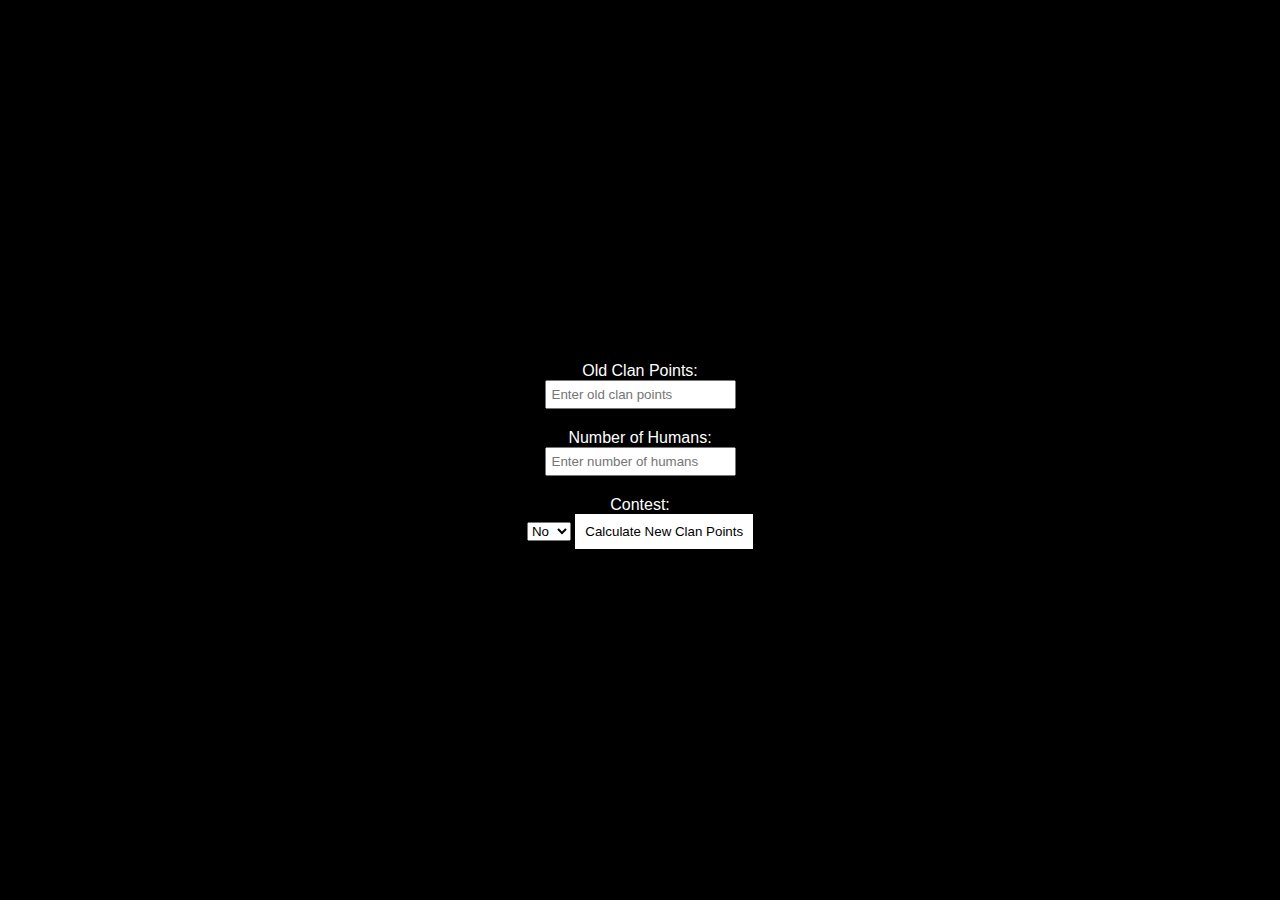
==== index.html @ e287f15a "Add files via upload" ====
<!DOCTYPE html>
<html lang="en">
<head>
    <meta charset="UTF-8">
    <meta name="viewport" content="width=device-width, initial-scale=1.0">
    <title>Clan Points Converter</title>
    <style>
        body {
            font-family: Arial, sans-serif;
            margin: 0;
            padding: 0;
            display: flex;
            align-items: center;
            justify-content: center;
            height: 100vh;
            background-color: #000000;
            color: #ffffff;
        }

        .converter {
            text-align: center;
        }

        label {
            display: block;
            margin-top: 10px;
        }

        input {
            padding: 5px;
            margin-bottom: 10px;
        }

        button {
            padding: 10px;
            background-color: #ffffff;
            color: #000000;
            border: none;
            cursor: pointer;
        }

        button:hover {
            background-color: #ffffff;
        }
    </style>
</head>
<body>
    <div class="converter">
        <label for="oldPoints">Old Clan Points:</label>
        <input type="number" id="oldPoints" placeholder="Enter old clan points">

        <label for="numberOfHumans">Number of Humans:</label>
        <input type="number" id="numberOfHumans" placeholder="Enter number of humans">

        <label for="contest">Contest:</label>
        <select id="contest">
            <option value="1">No</option>
            <option value="2">Yes</option>
        </select>

        <button onclick="calculateNewPoints()">Calculate New Clan Points</button>

        <div id="result"></div>
    </div>

    <script>
        function calculateNewPoints() {
            const oldPoints = parseFloat(document.getElementById('oldPoints').value);
            const numberOfHumans = parseFloat(document.getElementById('numberOfHumans').value);
            const contest = parseFloat(document.getElementById('contest').value);

            const newPointsOnWin = oldPoints + contest * (64 - oldPoints) * numberOfHumans / 589824;
            const newPointsOnLoss = oldPoints * (1032192 / (1032192 + numberOfHumans));

            const result = `New Clan Points on Win: ${newPointsOnWin.toFixed(2)}<br>
                            New Clan Points on Loss: ${newPointsOnLoss.toFixed(2)}`;

            document.getElementById('result').innerHTML = result;
        }
    </script>
</body>
</html>
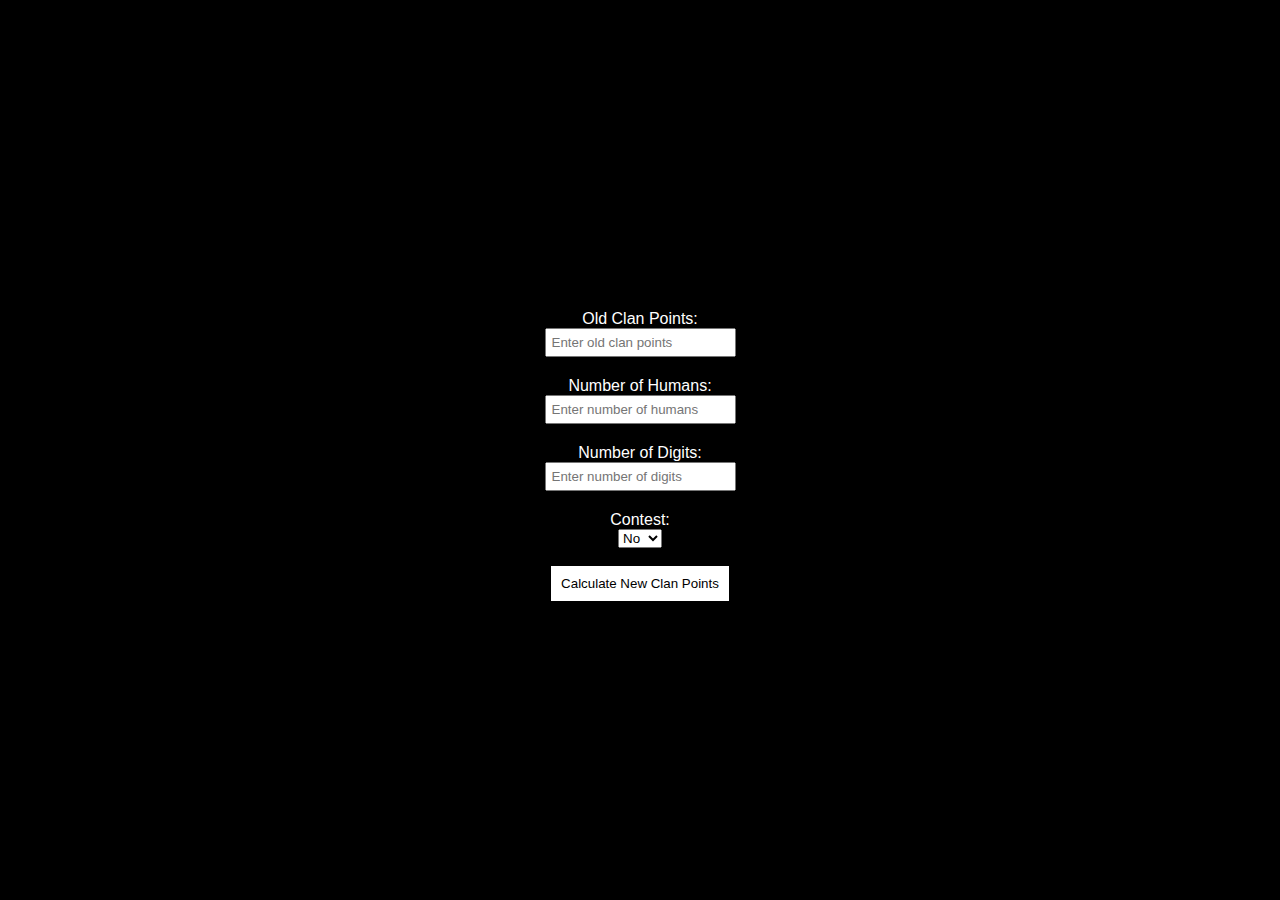
==== commit 4292d413: "Add files via upload" ====
--- a/index.html
+++ b/index.html
@@ -52,11 +52,16 @@
         <label for="numberOfHumans">Number of Humans:</label>
         <input type="number" id="numberOfHumans" placeholder="Enter number of humans">
 
+        <label for="numDigits">Number of Digits:</label>
+        <input type="number" id="numDigits" placeholder="Enter number of digits">
+
         <label for="contest">Contest:</label>
         <select id="contest">
             <option value="1">No</option>
             <option value="2">Yes</option>
         </select>
+        <br>
+        <br>
 
         <button onclick="calculateNewPoints()">Calculate New Clan Points</button>
 
@@ -68,12 +73,13 @@
             const oldPoints = parseFloat(document.getElementById('oldPoints').value);
             const numberOfHumans = parseFloat(document.getElementById('numberOfHumans').value);
             const contest = parseFloat(document.getElementById('contest').value);
+            const numDigits = parseInt(document.getElementById('numDigits').value);
 
             const newPointsOnWin = oldPoints + contest * (64 - oldPoints) * numberOfHumans / 589824;
             const newPointsOnLoss = oldPoints * (1032192 / (1032192 + numberOfHumans));
 
-            const result = `New Clan Points on Win: ${newPointsOnWin.toFixed(2)}<br>
-                            New Clan Points on Loss: ${newPointsOnLoss.toFixed(2)}`;
+            const result = `New Clan Points on Win: ${newPointsOnWin.toFixed(numDigits)}<br>
+                            New Clan Points on Loss: ${newPointsOnLoss.toFixed(numDigits)}`;
 
             document.getElementById('result').innerHTML = result;
         }
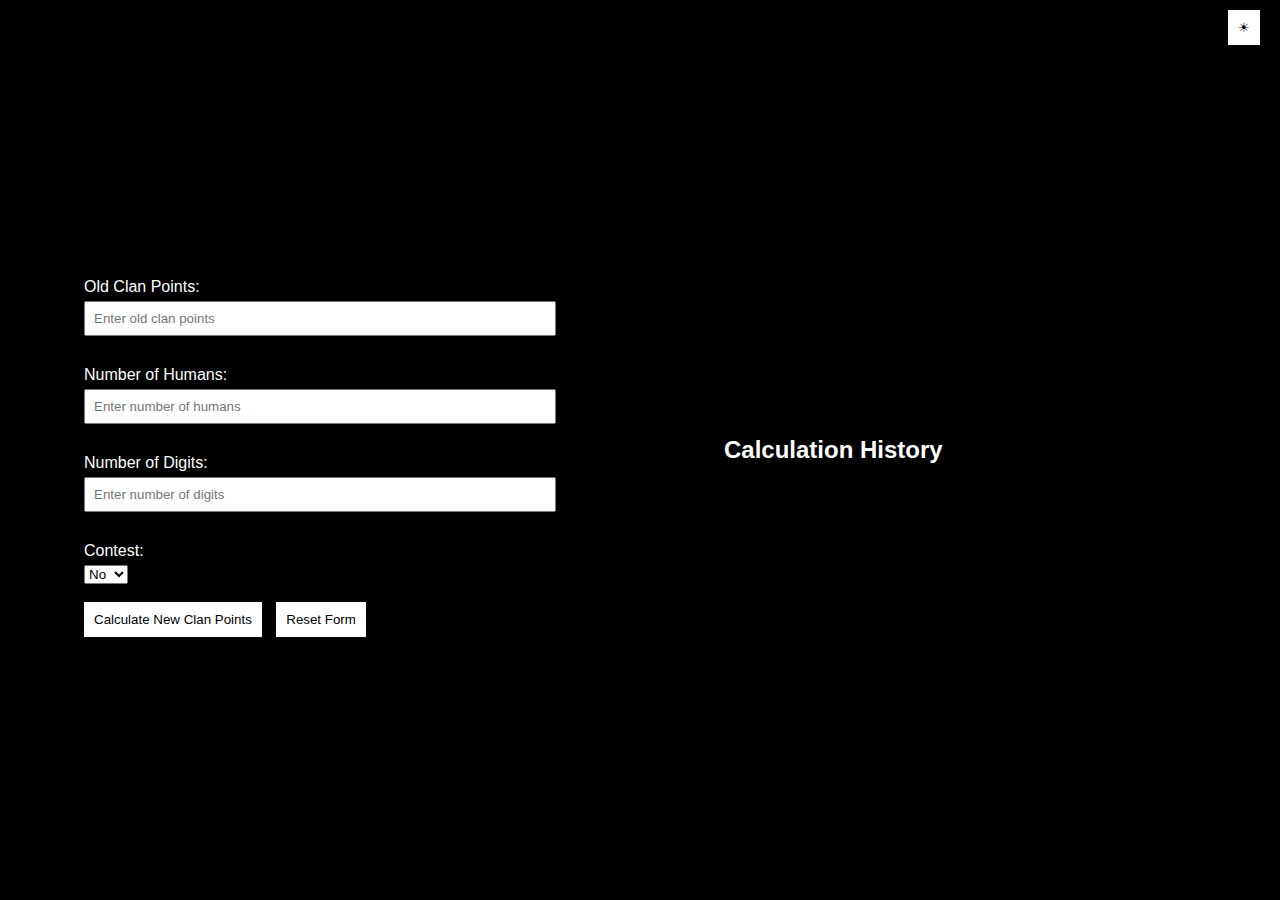
==== commit 015ca844: "Add files via upload" ====
--- a/index.html
+++ b/index.html
@@ -3,49 +3,11 @@
 <head>
     <meta charset="UTF-8">
     <meta name="viewport" content="width=device-width, initial-scale=1.0">
+    <link rel="stylesheet" type="text/css" href="csssheet.css">
     <title>Clan Points Converter</title>
-    <style>
-        body {
-            font-family: Arial, sans-serif;
-            margin: 0;
-            padding: 0;
-            display: flex;
-            align-items: center;
-            justify-content: center;
-            height: 100vh;
-            background-color: #000000;
-            color: #ffffff;
-        }
-
-        .converter {
-            text-align: center;
-        }
-
-        label {
-            display: block;
-            margin-top: 10px;
-        }
-
-        input {
-            padding: 5px;
-            margin-bottom: 10px;
-        }
-
-        button {
-            padding: 10px;
-            background-color: #ffffff;
-            color: #000000;
-            border: none;
-            cursor: pointer;
-        }
-
-        button:hover {
-            background-color: #ffffff;
-        }
-    </style>
 </head>
 <body>
-    <div class="converter">
+    <div class="calculator">
         <label for="oldPoints">Old Clan Points:</label>
         <input type="number" id="oldPoints" placeholder="Enter old clan points">
 
@@ -64,24 +26,96 @@
         <br>
 
         <button onclick="calculateNewPoints()">Calculate New Clan Points</button>
+        <button onclick="resetForm()">Reset Form</button>
 
         <div id="result"></div>
     </div>
 
+    <div class="history">
+        <h2>Calculation History</h2>
+        <div id="history"></div>
+    </div>
+
+    <button onclick="toggleMode()" class="toggle-button">&#9728;</button>
+
     <script>
+        const history = [];
+
         function calculateNewPoints() {
             const oldPoints = parseFloat(document.getElementById('oldPoints').value);
             const numberOfHumans = parseFloat(document.getElementById('numberOfHumans').value);
-            const contest = parseFloat(document.getElementById('contest').value);
+            const contest = parseInt(document.getElementById('contest').value);
             const numDigits = parseInt(document.getElementById('numDigits').value);
 
             const newPointsOnWin = oldPoints + contest * (64 - oldPoints) * numberOfHumans / 589824;
             const newPointsOnLoss = oldPoints * (1032192 / (1032192 + numberOfHumans));
 
-            const result = `New Clan Points on Win: ${newPointsOnWin.toFixed(numDigits)}<br>
-                            New Clan Points on Loss: ${newPointsOnLoss.toFixed(numDigits)}`;
+            const pointsWon = newPointsOnWin - oldPoints;
+            const pointsLost = oldPoints - newPointsOnLoss;
 
-            document.getElementById('result').innerHTML = result;
+            const calculation = {
+                oldPoints,
+                numberOfHumans,
+                contest,
+                numDigits,
+                newPointsOnWin: newPointsOnWin.toFixed(numDigits),
+                newPointsOnLoss: newPointsOnLoss.toFixed(numDigits),
+                pointsWon: pointsWon.toFixed(numDigits),
+                pointsLost: pointsLost.toFixed(numDigits),
+            };
+
+            history.push(calculation);
+            updateResult(calculation);
+            updateHistory(history);
+        }
+
+        function updateResult(calculation) {
+            const resultElement = document.getElementById('result');
+
+            const resultHTML = `New Clan Points on Win: ${calculation.newPointsOnWin}<br>
+                                New Clan Points on Loss: ${calculation.newPointsOnLoss}<br>
+                                Points Won: ${calculation.pointsWon}<br>
+                                Points Lost: ${calculation.pointsLost}`;
+
+            resultElement.innerHTML = resultHTML;
+        }
+
+        function updateHistory(historyArray) {
+            const historyElement = document.getElementById('history');
+            let historyHtml = '';
+
+            if (historyArray.length === 0) {
+                historyHtml = '<p>No history available.</p>';
+            } else {
+                historyHtml;
+                historyArray.forEach((calculation, index) => {
+                    historyHtml += `<div>${index + 1}. Old Points: ${calculation.oldPoints}, New Points on Win: ${calculation.newPointsOnWin}, New Points on Loss: ${calculation.newPointsOnLoss}, Points Won: ${calculation.pointsWon}, Points Lost: ${calculation.pointsLost}</div>`;
+                });
+            }
+
+            historyElement.innerHTML = historyHtml;
+        }
+
+        function resetForm() {
+            document.getElementById('oldPoints').value = '';
+            document.getElementById('numberOfHumans').value = '';
+            document.getElementById('contest').value = '1';
+            document.getElementById('numDigits').value = '';
+
+            // Clear result
+            document.getElementById('result').innerHTML = '';
+
+            history.length = 0;
+            updateHistory(history); // Pass the empty array to clear history
+        }
+
+
+        function toggleMode() {
+            document.body.classList.toggle('light-mode');
+
+            // Toggle button appearance
+            const toggleButton = document.querySelector('.toggle-button');
+            toggleButton.innerHTML = document.body.classList.contains('light-mode') ? '🌙' : '☀️';
         }
     </script>
 </body>
--- a/csssheet.css
+++ b/csssheet.css
@@ -0,0 +1,76 @@
+:root {
+    --background-dark: #000000;
+    --text-light: #ffffff;
+    --background-light: #ffffff;
+    --text-dark: #000000;
+}
+
+body {
+    font-family: Arial, sans-serif;
+    margin: 0;
+    padding: 0;
+    display: flex;
+    align-items: center;
+    justify-content: space-around;
+    height: 100vh;
+    background-color: var(--background-dark);
+    color: var(--text-light);
+    transition: background-color 0.3s, color 0.3s;
+}
+
+body.light-mode {
+    background-color: var(--background-light);
+    color: var(--text-dark);
+}
+
+.calculator, .history {
+    width: 40%;
+    padding: 20px;
+    box-sizing: border-box;
+}
+
+.calculator {
+    text-align: left;
+}
+
+.history {
+    text-align: left;
+}
+
+label {
+    display: block;
+    margin-top: 15px;
+    margin-bottom: 5px;
+}
+
+input {
+    padding: 8px;
+    margin-bottom: 15px;
+    width: 100%;
+    box-sizing: border-box;
+}
+
+button {
+    padding: 10px;
+    background-color: var(--background-light);
+    color: var(--text-dark);
+    border: none;
+    cursor: pointer;
+    margin-right: 10px;
+    transition: background-color 0.3s, color 0.3s;
+}
+
+button:hover {
+    background-color: #dddddd;
+}
+
+button.light-mode {
+    background-color: var(--background-dark);
+    color: var(--text-light);
+}
+
+.toggle-button {
+    position: fixed;
+    top: 10px;
+    right: 10px;
+}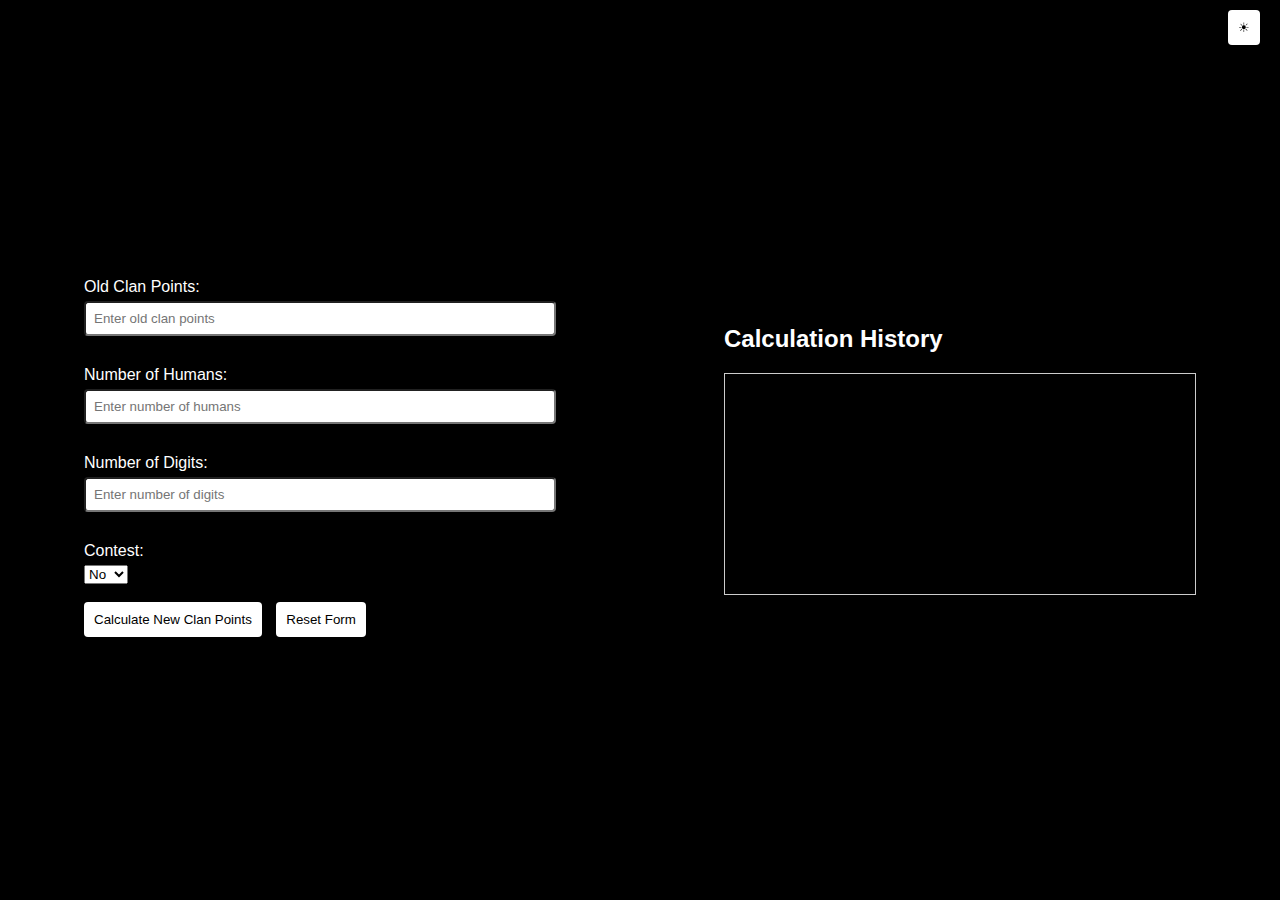
==== commit 030a528f: "Add files via upload" ====
--- a/index.html
+++ b/index.html
@@ -33,7 +33,7 @@
 
     <div class="history">
         <h2>Calculation History</h2>
-        <div id="history"></div>
+        <div id="history" class="history-box"></div>
     </div>
 
     <button onclick="toggleMode()" class="toggle-button">&#9728;</button>
@@ -89,7 +89,13 @@
             } else {
                 historyHtml;
                 historyArray.forEach((calculation, index) => {
-                    historyHtml += `<div>${index + 1}. Old Points: ${calculation.oldPoints}, New Points on Win: ${calculation.newPointsOnWin}, New Points on Loss: ${calculation.newPointsOnLoss}, Points Won: ${calculation.pointsWon}, Points Lost: ${calculation.pointsLost}</div>`;
+                    historyHtml += `<div>${index + 1}. 
+                        Old Points: ${calculation.oldPoints}<br>
+                        New Points on Win: ${calculation.newPointsOnWin}<br>
+                        New Points on Loss: ${calculation.newPointsOnLoss}<br>
+                        Points Won: ${calculation.pointsWon}<br>
+                        Points Lost: ${calculation.pointsLost}</div>
+                        <hr>`;
                 });
             }
 
@@ -106,14 +112,13 @@
             document.getElementById('result').innerHTML = '';
 
             history.length = 0;
-            updateHistory(history); // Pass the empty array to clear history
+            updateHistory(history); 
         }
 
 
         function toggleMode() {
             document.body.classList.toggle('light-mode');
 
-            // Toggle button appearance
             const toggleButton = document.querySelector('.toggle-button');
             toggleButton.innerHTML = document.body.classList.contains('light-mode') ? '🌙' : '☀️';
         }
--- a/csssheet.css
+++ b/csssheet.css
@@ -48,6 +48,7 @@
     margin-bottom: 15px;
     width: 100%;
     box-sizing: border-box;
+    border-radius: 4px; /* Added border-radius */
 }
 
 button {
@@ -57,7 +58,9 @@
     border: none;
     cursor: pointer;
     margin-right: 10px;
-    transition: background-color 0.3s, color 0.3s;
+    transition: background-color 0.2s ease-in-out, color 0.2s ease-in-out; /* Adjusted transition */
+    border-radius: 4px; /* Added border-radius */
+    box-shadow: 0 2px 4px rgba(0, 0, 0, 0.1); /* Added box-shadow */
 }
 
 button:hover {
@@ -73,4 +76,40 @@
     position: fixed;
     top: 10px;
     right: 10px;
-}+}
+
+input:focus, button:focus {
+    outline: none;
+    border: 1px solid #4285f4; /* Added focus style */
+    box-shadow: 0 0 5px rgba(66, 133, 244, 0.5); /* Added focus style */
+}
+/* ... (Your existing styles) ... */
+
+.history {
+    text-align: left;
+    width: 40%;
+    padding: 20px;
+    box-sizing: border-box;
+    overflow: hidden; /* Hide the overflow for a cleaner appearance */
+}
+
+.history-box {
+    height: 200px; /* Set a fixed height for the history box */
+    overflow-y: auto; /* Enable vertical scrollbar when content exceeds the height */
+    border: 1px solid #ccc; /* Add a border for separation */
+    padding: 10px; /* Add padding for better appearance */
+}
+
+/* ... (Your existing styles) ... */
+/* Your existing styles */
+
+.history-item {
+    margin-bottom: 20px;
+}
+
+hr {
+    border: 1px;
+    height: 1px;
+    background-color: #ccc;
+    margin: 10px 0;
+}
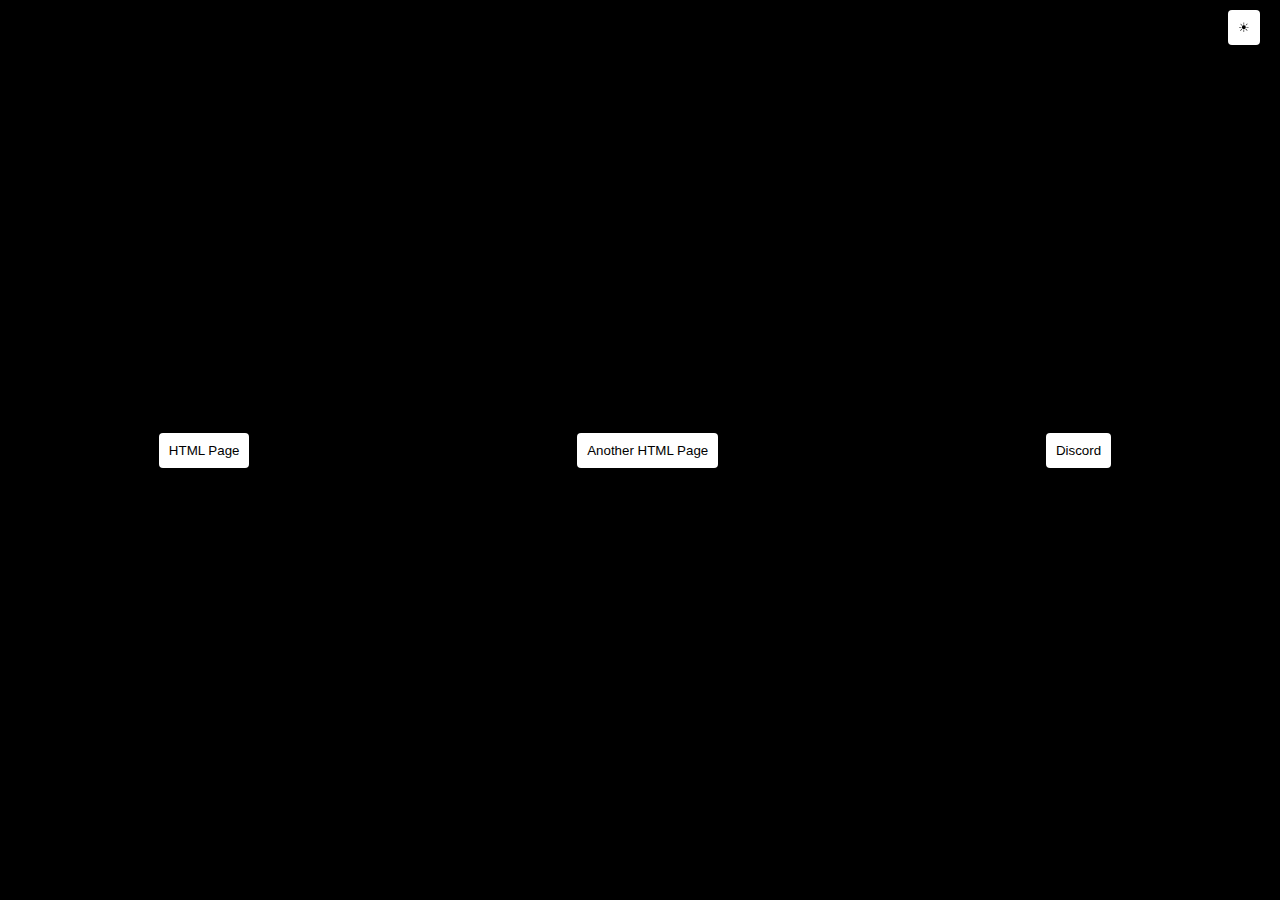
==== commit 870933f2: "Add files via upload" ====
--- a/index.html
+++ b/index.html
@@ -7,121 +7,39 @@
     <title>Clan Points Converter</title>
 </head>
 <body>
-    <div class="calculator">
-        <label for="oldPoints">Old Clan Points:</label>
-        <input type="number" id="oldPoints" placeholder="Enter old clan points">
+    <!-- Button to link to HTML page -->
+    <button onclick="navigateToHTML()" class="link-button">HTML Page</button>
 
-        <label for="numberOfHumans">Number of Humans:</label>
-        <input type="number" id="numberOfHumans" placeholder="Enter number of humans">
-
-        <label for="numDigits">Number of Digits:</label>
-        <input type="number" id="numDigits" placeholder="Enter number of digits">
-
-        <label for="contest">Contest:</label>
-        <select id="contest">
-            <option value="1">No</option>
-            <option value="2">Yes</option>
-        </select>
-        <br>
-        <br>
-
-        <button onclick="calculateNewPoints()">Calculate New Clan Points</button>
-        <button onclick="resetForm()">Reset Form</button>
-
-        <div id="result"></div>
-    </div>
-
-    <div class="history">
-        <h2>Calculation History</h2>
-        <div id="history" class="history-box"></div>
-    </div>
+    <!-- Button to link to another HTML page -->
+    <button onclick="navigateToAnotherHTML()" class="link-button">Another HTML Page</button>
 
     <button onclick="toggleMode()" class="toggle-button">&#9728;</button>
 
+    <!-- Button to link to Discord -->
+    <button onclick="navigateToDiscord()" class="link-button discord-button">Discord</button>
+
     <script>
-        const history = [];
-
-        function calculateNewPoints() {
-            const oldPoints = parseFloat(document.getElementById('oldPoints').value);
-            const numberOfHumans = parseFloat(document.getElementById('numberOfHumans').value);
-            const contest = parseInt(document.getElementById('contest').value);
-            const numDigits = parseInt(document.getElementById('numDigits').value);
-
-            const newPointsOnWin = oldPoints + contest * (64 - oldPoints) * numberOfHumans / 589824;
-            const newPointsOnLoss = oldPoints * (1032192 / (1032192 + numberOfHumans));
-
-            const pointsWon = newPointsOnWin - oldPoints;
-            const pointsLost = oldPoints - newPointsOnLoss;
-
-            const calculation = {
-                oldPoints,
-                numberOfHumans,
-                contest,
-                numDigits,
-                newPointsOnWin: newPointsOnWin.toFixed(numDigits),
-                newPointsOnLoss: newPointsOnLoss.toFixed(numDigits),
-                pointsWon: pointsWon.toFixed(numDigits),
-                pointsLost: pointsLost.toFixed(numDigits),
-            };
-
-            history.push(calculation);
-            updateResult(calculation);
-            updateHistory(history);
-        }
-
-        function updateResult(calculation) {
-            const resultElement = document.getElementById('result');
-
-            const resultHTML = `New Clan Points on Win: ${calculation.newPointsOnWin}<br>
-                                New Clan Points on Loss: ${calculation.newPointsOnLoss}<br>
-                                Points Won: ${calculation.pointsWon}<br>
-                                Points Lost: ${calculation.pointsLost}`;
-
-            resultElement.innerHTML = resultHTML;
-        }
-
-        function updateHistory(historyArray) {
-            const historyElement = document.getElementById('history');
-            let historyHtml = '';
-
-            if (historyArray.length === 0) {
-                historyHtml = '<p>No history available.</p>';
-            } else {
-                historyHtml;
-                historyArray.forEach((calculation, index) => {
-                    historyHtml += `<div>${index + 1}. 
-                        Old Points: ${calculation.oldPoints}<br>
-                        New Points on Win: ${calculation.newPointsOnWin}<br>
-                        New Points on Loss: ${calculation.newPointsOnLoss}<br>
-                        Points Won: ${calculation.pointsWon}<br>
-                        Points Lost: ${calculation.pointsLost}</div>
-                        <hr>`;
-                });
-            }
-
-            historyElement.innerHTML = historyHtml;
-        }
-
-        function resetForm() {
-            document.getElementById('oldPoints').value = '';
-            document.getElementById('numberOfHumans').value = '';
-            document.getElementById('contest').value = '1';
-            document.getElementById('numDigits').value = '';
-
-            // Clear result
-            document.getElementById('result').innerHTML = '';
-
-            history.length = 0;
-            updateHistory(history); 
-        }
-
-
         function toggleMode() {
             document.body.classList.toggle('light-mode');
 
             const toggleButton = document.querySelector('.toggle-button');
             toggleButton.innerHTML = document.body.classList.contains('light-mode') ? '🌙' : '☀️';
         }
+
+        function navigateToHTML() {
+            // Redirect to your HTML page
+            window.location.href = 'T-Tool1.html';
+        }
+
+        function navigateToAnotherHTML() {
+            // Redirect to another HTML page
+            window.location.href = 'T-Tool2.html';
+        }
+
+        function navigateToDiscord() {
+            // Redirect to your Discord link
+            window.location.href = 'https://discord.gg/3UNJkkt7tk';
+        }
     </script>
 </body>
 </html>
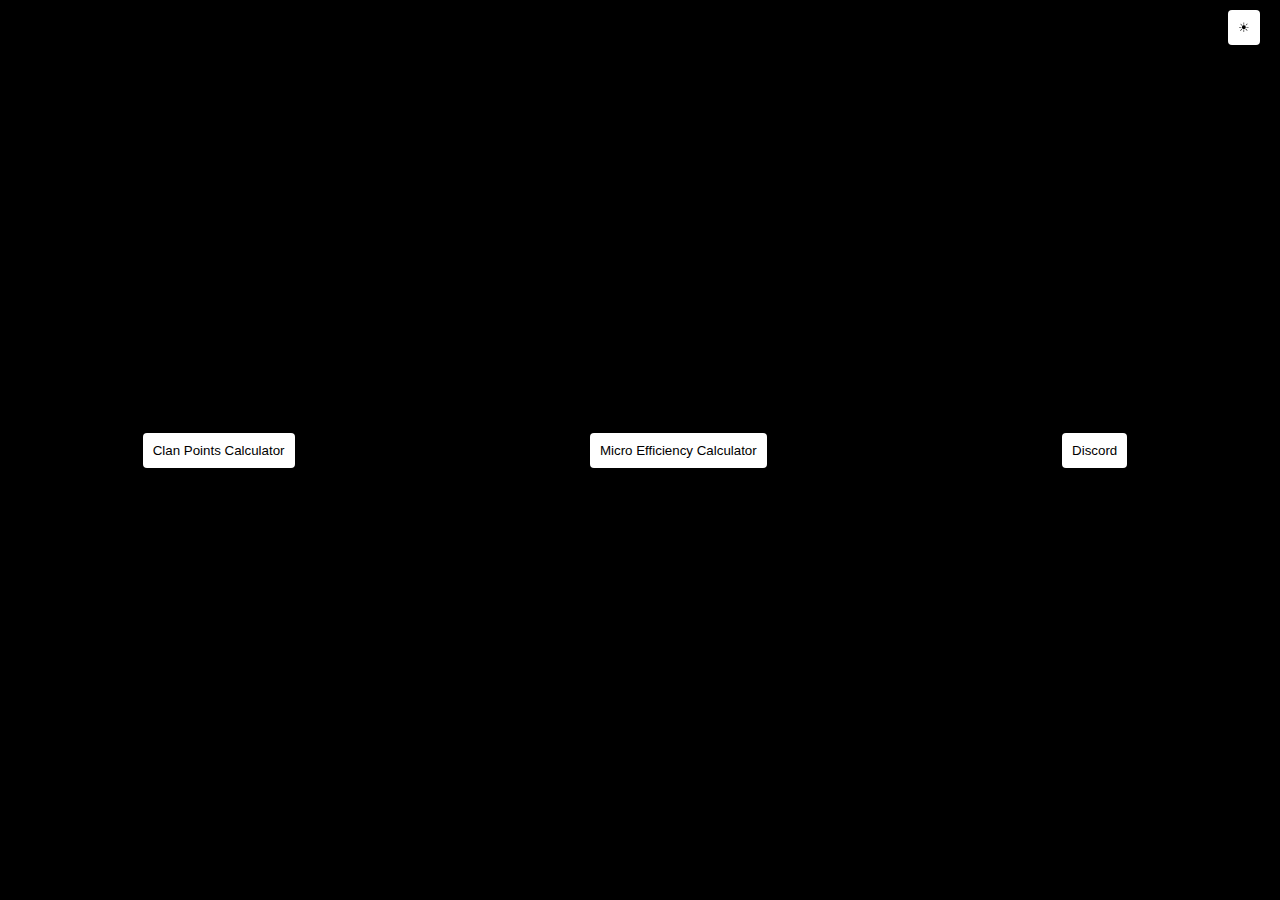
==== commit f9450902: "Add files via upload" ====
--- a/index.html
+++ b/index.html
@@ -4,18 +4,15 @@
     <meta charset="UTF-8">
     <meta name="viewport" content="width=device-width, initial-scale=1.0">
     <link rel="stylesheet" type="text/css" href="csssheet.css">
-    <title>Clan Points Converter</title>
+    <link rel="icon" type="image/x-icon" href="favicon.png">
+    <title>Clan Points Calculator</title>
 </head>
 <body>
-    <!-- Button to link to HTML page -->
-    <button onclick="navigateToHTML()" class="link-button">HTML Page</button>
-
-    <!-- Button to link to another HTML page -->
-    <button onclick="navigateToAnotherHTML()" class="link-button">Another HTML Page</button>
+    <button onclick="navigateToHTML()" class="link-button">Clan Points Calculator</button>
+    <button onclick="navigateToHTML2()" class="link-button">Micro Efficiency Calculator</button>
 
     <button onclick="toggleMode()" class="toggle-button">&#9728;</button>
 
-    <!-- Button to link to Discord -->
     <button onclick="navigateToDiscord()" class="link-button discord-button">Discord</button>
 
     <script>
@@ -27,17 +24,14 @@
         }
 
         function navigateToHTML() {
-            // Redirect to your HTML page
             window.location.href = 'T-Tool1.html';
         }
 
-        function navigateToAnotherHTML() {
-            // Redirect to another HTML page
+        function navigateToHTML2() {
             window.location.href = 'T-Tool2.html';
         }
 
         function navigateToDiscord() {
-            // Redirect to your Discord link
             window.location.href = 'https://discord.gg/3UNJkkt7tk';
         }
     </script>
--- a/csssheet.css
+++ b/csssheet.css
@@ -48,7 +48,7 @@
     margin-bottom: 15px;
     width: 100%;
     box-sizing: border-box;
-    border-radius: 4px; /* Added border-radius */
+    border-radius: 4px; 
 }
 
 button {
@@ -58,9 +58,9 @@
     border: none;
     cursor: pointer;
     margin-right: 10px;
-    transition: background-color 0.2s ease-in-out, color 0.2s ease-in-out; /* Adjusted transition */
-    border-radius: 4px; /* Added border-radius */
-    box-shadow: 0 2px 4px rgba(0, 0, 0, 0.1); /* Added box-shadow */
+    transition: background-color 0.2s ease-in-out, color 0.2s ease-in-out; 
+    border-radius: 4px; 
+    box-shadow: 0 2px 4px rgba(0, 0, 0, 0.1); 
 }
 
 button:hover {
@@ -80,28 +80,24 @@
 
 input:focus, button:focus {
     outline: none;
-    border: 1px solid #4285f4; /* Added focus style */
-    box-shadow: 0 0 5px rgba(66, 133, 244, 0.5); /* Added focus style */
+    border: 1px solid #4285f4; 
+    box-shadow: 0 0 5px rgba(66, 133, 244, 0.5); 
 }
-/* ... (Your existing styles) ... */
 
 .history {
     text-align: left;
     width: 40%;
     padding: 20px;
     box-sizing: border-box;
-    overflow: hidden; /* Hide the overflow for a cleaner appearance */
+    overflow: hidden; 
 }
 
 .history-box {
-    height: 200px; /* Set a fixed height for the history box */
-    overflow-y: auto; /* Enable vertical scrollbar when content exceeds the height */
-    border: 1px solid #ccc; /* Add a border for separation */
-    padding: 10px; /* Add padding for better appearance */
+    height: 200px; 
+    overflow-y: auto; 
+    border: 1px solid #ccc; 
+    padding: 10px; 
 }
-
-/* ... (Your existing styles) ... */
-/* Your existing styles */
 
 .history-item {
     margin-bottom: 20px;
@@ -112,4 +108,4 @@
     height: 1px;
     background-color: #ccc;
     margin: 10px 0;
-}
+}